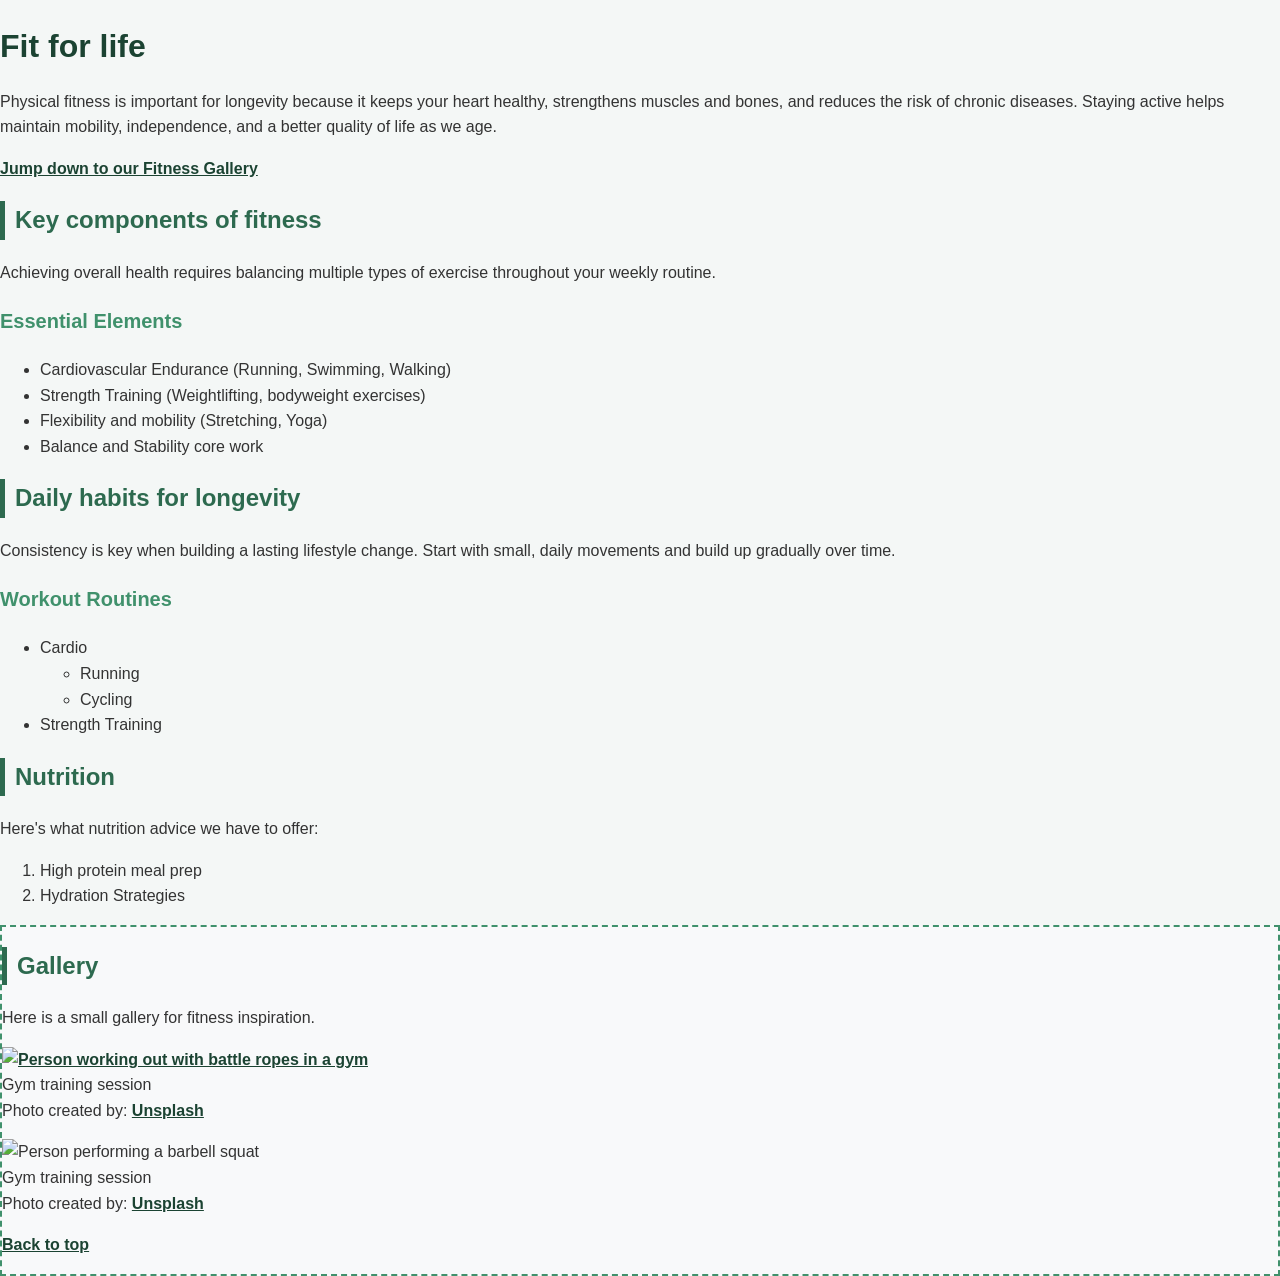
==== index.html @ 9a3dd478 "updates" ====
<!DOCTYPE html>
<html lang="en">
<head>
    <meta charset="utf-8">
    <title>Capstone Fitness and Longevity</title>
    <!-- Link to your external stylesheet -->
    <link rel="stylesheet" href="style.css">
</head>
<body id="top">

    <!-- Header section with title, main summary, and internal navigation link -->
    <header>
        <h1>Fit for life</h1>
        <p>Physical fitness is important for longevity because it keeps your heart healthy, strengthens muscles and bones, and reduces the risk of chronic diseases. Staying active helps maintain mobility, independence, and a better quality of life as we age.</p>
        
        <!-- Hyperlink that links to an internal source -->
        <p><a href="#gallery">Jump down to our Fitness Gallery</a></p>
    </header>

    <!-- Section 1: Core Fitness Pillars -->
    <section>
        <h2>Key components of fitness</h2>
        <p>Achieving overall health requires balancing multiple types of exercise throughout your weekly routine.</p>

        <h3>Essential Elements</h3>
        <ul>
            <li>Cardiovascular Endurance (Running, Swimming, Walking)</li>
            <li>Strength Training (Weightlifting, bodyweight exercises)</li>
            <li>Flexibility and mobility (Stretching, Yoga)</li>
            <li>Balance and Stability core work</li>
        </ul>
    </section>

    <!-- Section 2: Getting started -->
    <section>
        <h2>Daily habits for longevity</h2>
        <p>Consistency is key when building a lasting lifestyle change. Start with small, daily movements and build up gradually over time.</p>
        
        <h3>Workout Routines</h3>
        <ul>
            <li>Cardio
                <ul>
                    <li>Running</li>
                    <li>Cycling</li>
                </ul>
            </li>
            <li>Strength Training</li>
        </ul>
    </section>

    <!-- Nutrition Section -->
    <section>
        <h2>Nutrition</h2>
        <p>Here's what nutrition advice we have to offer:</p>

        <ol>
            <li>High protein meal prep</li>
            <li>Hydration Strategies</li>
        </ol>
    </section>
    
    <!-- Gallery Section (Targets the internal link) -->
    <section id="gallery">
        <h2>Gallery</h2>
        <p>Here is a small gallery for fitness inspiration.</p>
        
        <!-- Image 1: Fixed quotation marks and updated to a direct Unsplash image URL -->
        <p>
            <a href="https://unsplash.com" target="_blank">
                <img src="https://images.unsplash.com/photo-1541534741688-6078c6bfb5c5" alt="Person working out with battle ropes in a gym" width="300" height="200">
            </a>
            <br>
            Gym training session<br>
            <!-- Hyperlink that links to an external source & opens in a new tab -->
            Photo created by: <a href="https://unsplash.com" target="_blank">Unsplash</a>
        </p>

        <!-- Image 2: Absolute file path, alt attribute, custom width/height -->
        <p>
            <img src="https://images.unsplash.com/photo-1517838277536-f5f99be501cd" alt="Person performing a barbell squat" width="300" height="200">
            <br>
            Gym training session<br>
            Photo created by: <a href="https://unsplash.com" target="_blank">Unsplash</a>
        </p>

        <!-- Internal link back to top -->
        <p><a href="#top">Back to top</a></p>
    </section>

</body>
</html>
---- style.css ----
/* Base Page Styling */
body {
    font-family: "Roboto", sans-serif;
    font-size: 16px;
    font-weight: 400;
    font-style: normal;
    color: #333333;
    background-color: #f4f7f6;
    margin: 0;
    line-height: 1.6;
}

/* 1. Div Container with max-width and auto to center content */
.container {
    max-width: 1000px;   /* Sets the max-width property */
    margin: 0 auto;      /* Uses 'auto' left/right margins to center the container */
    padding: 20px;
    width: 100%;         /* Responsive fallback width */
}

/* Headings Styling */
h1 {
    color: #1b4332;
    font-size: 32px;
    font-weight: 700;
    margin-bottom: 15px;
}

h2 {
    color: #2d6a4f;
    font-size: 24px;
    font-weight: 700;
    border-left: 5px solid #2d6a4f;
    padding-left: 10px;
}

h3 {
    color: #40916c;
    font-size: 20px;
    font-weight: 700;
}

/* Class Selector (.card-section) */
.card-section {
    background-color: #ffffff;
    padding: 25px;
    margin-bottom: 25px;
    border: 1px solid #d3d3d3;
    border-radius: 8px;
    width: 100%;
}

/* 2. Background Image & Background Position Properties */
.hero-banner {
    background-image: url('ropes1.avif.jpg'); /* Sets the background-image property */
    background-position: center;              /* Sets the background-position property */
    background-size: cover;                   /* Ensures image covers the banner cleanly */
    color: #ffffff;                           /* Changes text color for contrast against the image */
    border-top: 6px solid #1b4332;
    position: relative;
}

/* Adding a dark overlay on the hero banner text for readability */
.hero-banner::before {
    content: "";
    position: absolute;
    top: 0; left: 0; width: 100%; height: 100%;
    background-color: rgba(0, 0, 0, 0.5); /* Dimming background image slightly */
    border-radius: 8px;
    z-index: 1;
}

.hero-banner > * {
    position: relative;
    z-index: 2; /* Keeps text above the dark overlay */
}

/* Identifier (ID) Selector (#gallery) */
#gallery {
    background-color: #f8f9fa;
    border: 2px dashed #40916c;
}

.gallery-container {
    width: 90%;
    margin: 0 auto;
    padding: 10px;
}

/* Links Styling */
a {
    color: #1b4332;
    font-weight: 700;
}
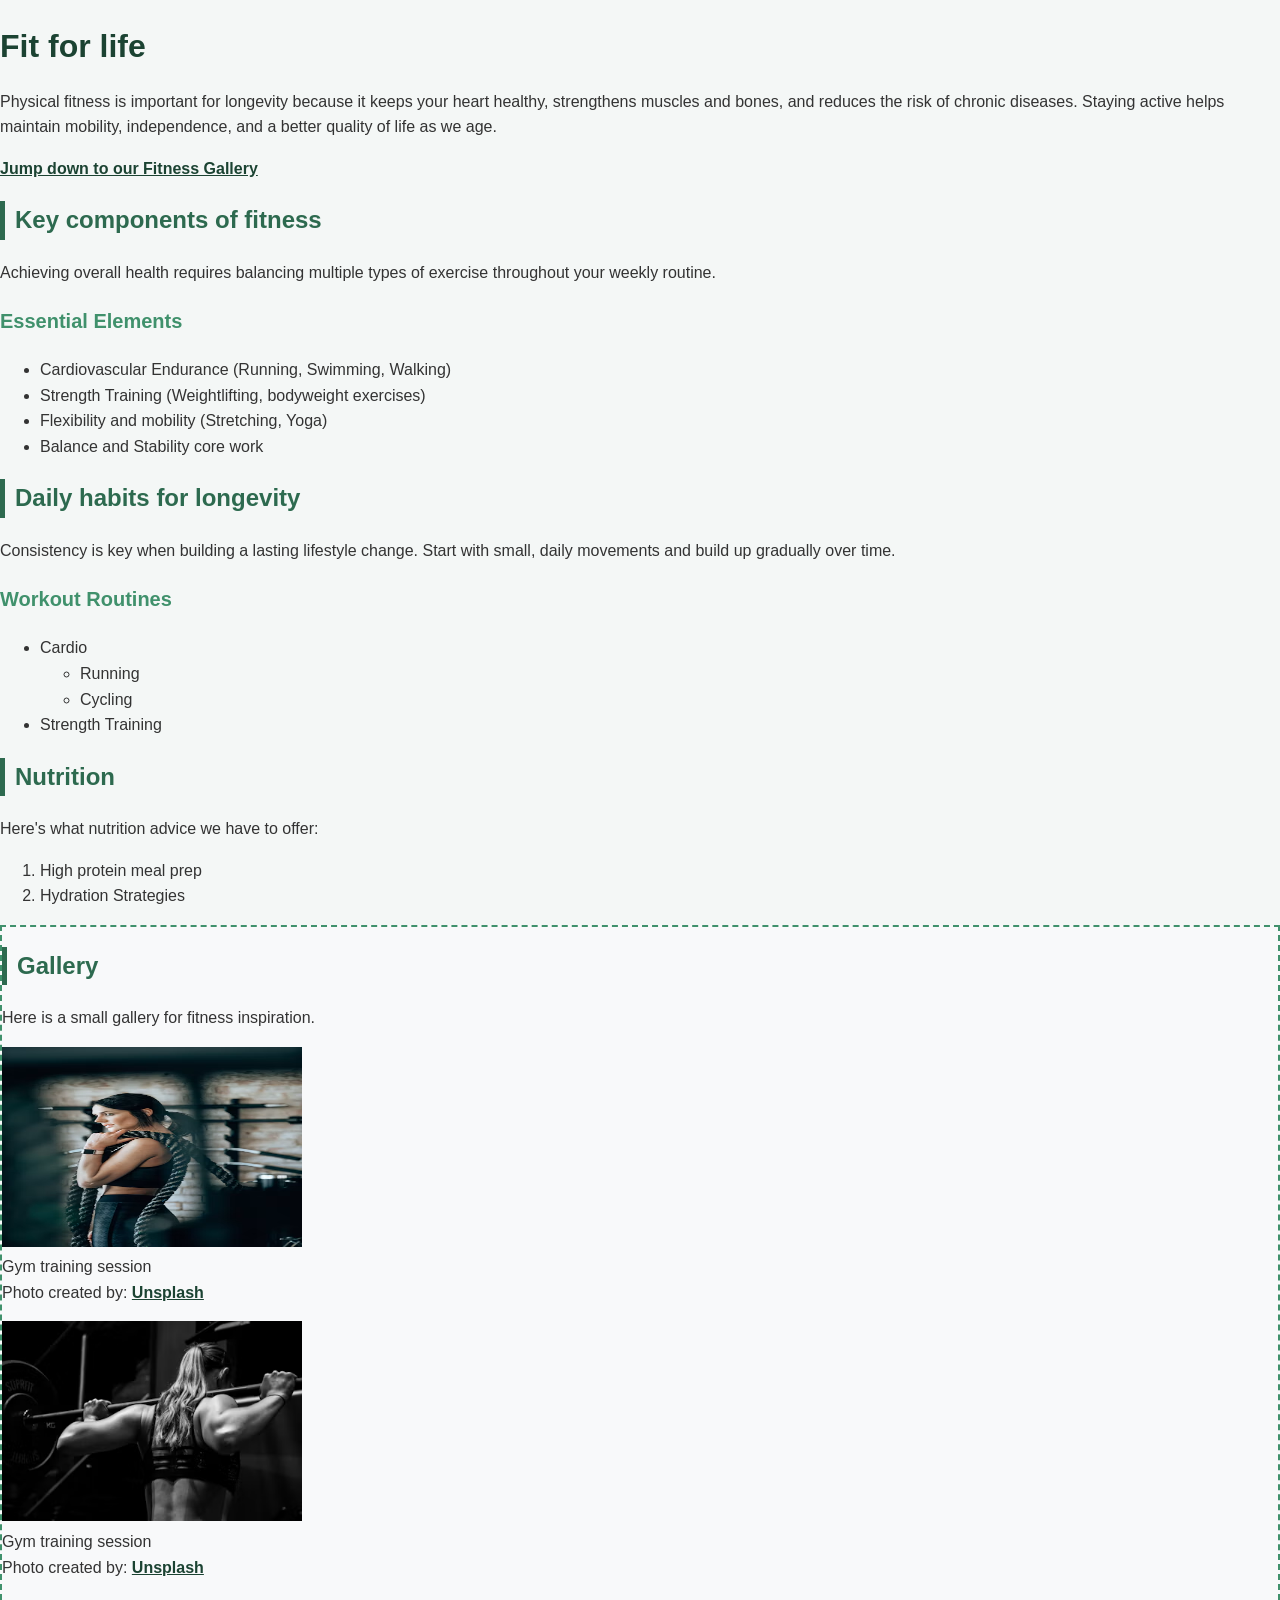
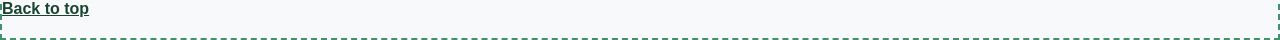
==== commit e395662a: "photos" ====
--- a/index.html
+++ b/index.html
@@ -67,7 +67,7 @@
         <!-- Image 1: Fixed quotation marks and updated to a direct Unsplash image URL -->
         <p>
             <a href="https://unsplash.com" target="_blank">
-                <img src="https://images.unsplash.com/photo-1541534741688-6078c6bfb5c5" alt="Person working out with battle ropes in a gym" width="300" height="200">
+                <img src="photos1/ropes1.avif" alt="Person working out with battle ropes in a gym" width="300" height="200">
             </a>
             <br>
             Gym training session<br>
@@ -77,7 +77,7 @@
 
         <!-- Image 2: Absolute file path, alt attribute, custom width/height -->
         <p>
-            <img src="https://images.unsplash.com/photo-1517838277536-f5f99be501cd" alt="Person performing a barbell squat" width="300" height="200">
+            <img src="photos1/squat1.avif" alt="Person squating" width="300" height="200">
             <br>
             Gym training session<br>
             Photo created by: <a href="https://unsplash.com" target="_blank">Unsplash</a>
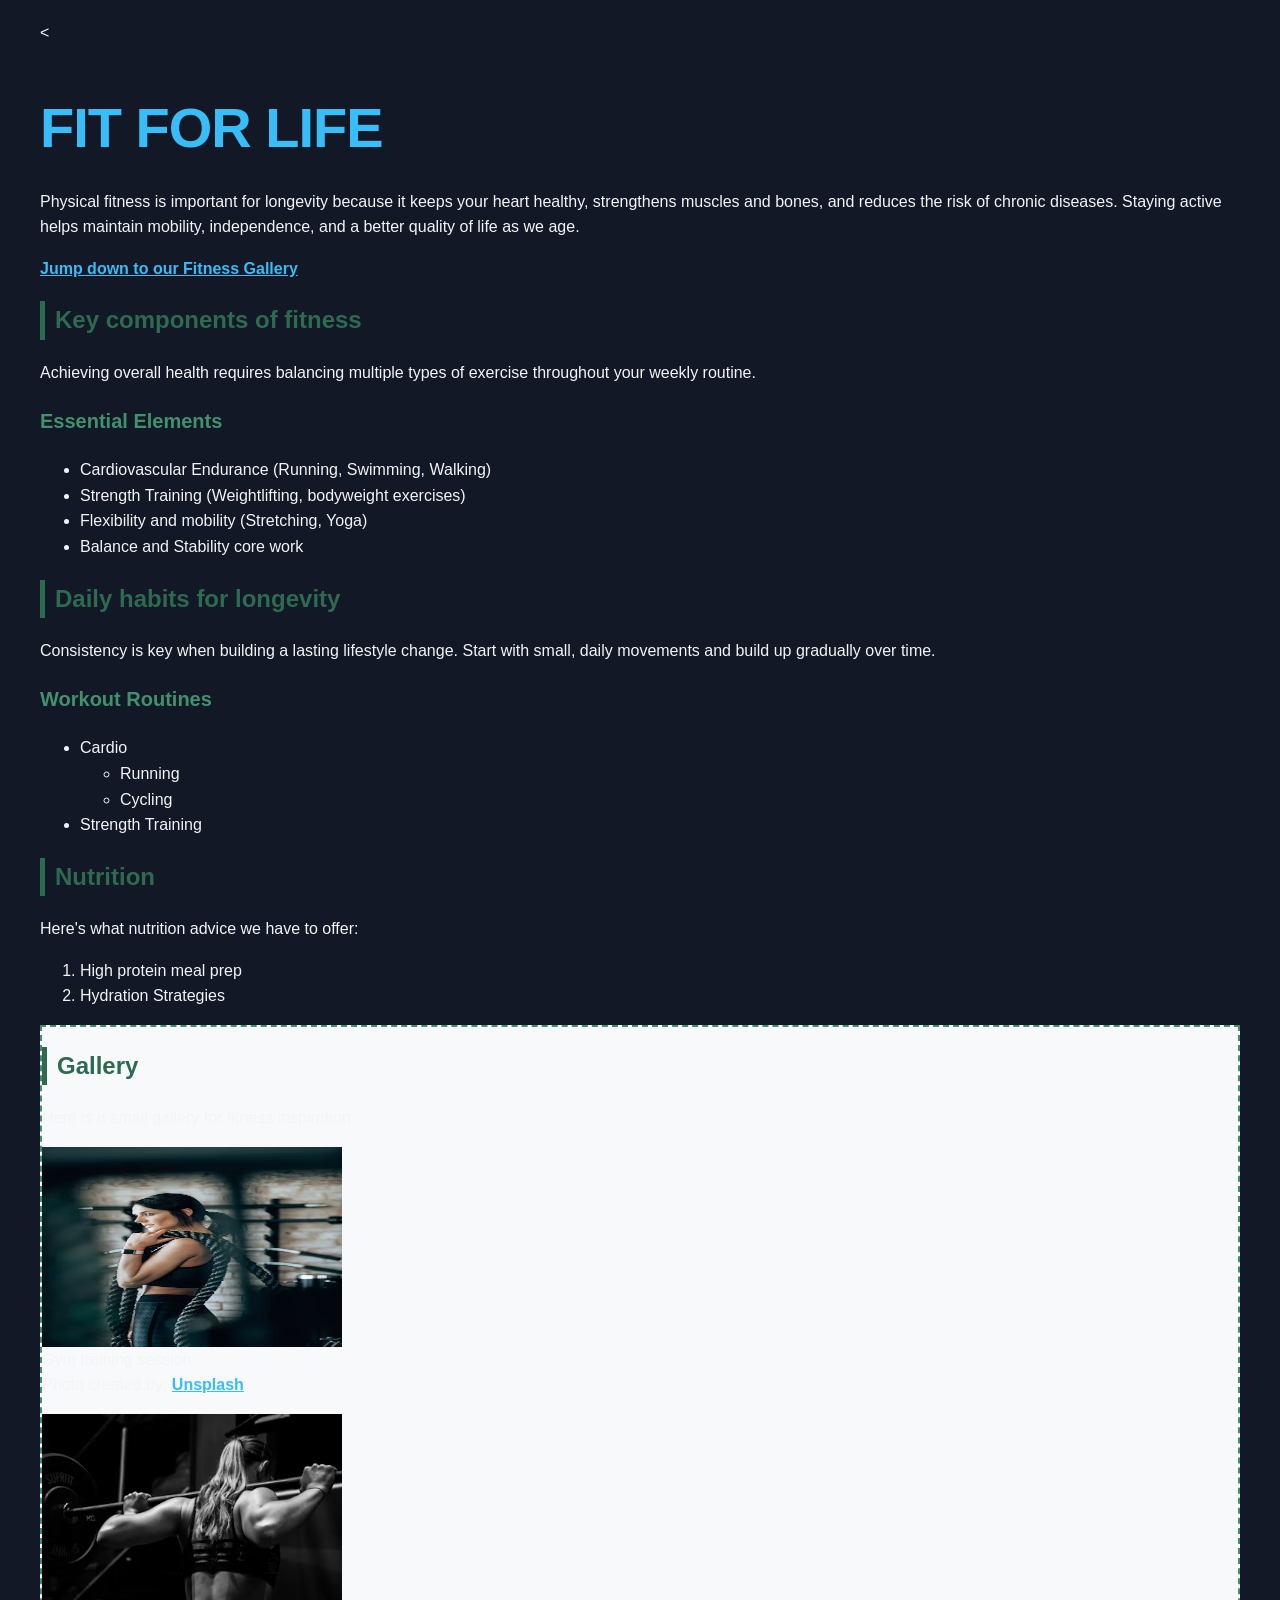
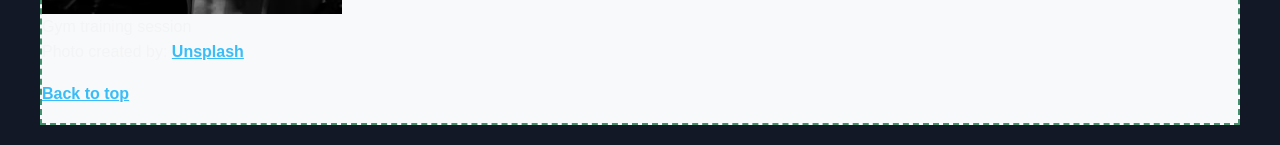
==== commit baf35176: "changes" ====
--- a/index.html
+++ b/index.html
@@ -1,10 +1,32 @@
-<!DOCTYPE html>
+<<!DOCTYPE html>
 <html lang="en">
 <head>
     <meta charset="utf-8">
     <title>Capstone Fitness and Longevity</title>
     <!-- Link to your external stylesheet -->
     <link rel="stylesheet" href="style.css">
+    <style>
+        body {
+            background-color: #121826; /* Deep navy-slate background */
+            color: #f3f4f6;            /* Light text for readability */
+            font-family: Arial, Helvetica, sans-serif;
+            line-height: 1.6;
+            padding: 20px 40px;
+        }
+
+        header h1 {
+            font-weight: 900;           /* Maximum boldness */
+            font-size: 3.5rem;          /* Large title size */
+            text-transform: uppercase;  /* Bold all-caps look */
+            letter-spacing: -1px;
+            color: #38bdf8;             /* Accent color for the title */
+            margin-bottom: 10px;
+        }
+
+        a {
+            color: #38bdf8;
+        }
+    </style>
 </head>
 <body id="top">
 
@@ -64,18 +86,17 @@
         <h2>Gallery</h2>
         <p>Here is a small gallery for fitness inspiration.</p>
         
-        <!-- Image 1: Fixed quotation marks and updated to a direct Unsplash image URL -->
+        <!-- Image 1 -->
         <p>
             <a href="https://unsplash.com" target="_blank">
                 <img src="photos1/ropes1.avif" alt="Person working out with battle ropes in a gym" width="300" height="200">
             </a>
             <br>
             Gym training session<br>
-            <!-- Hyperlink that links to an external source & opens in a new tab -->
             Photo created by: <a href="https://unsplash.com" target="_blank">Unsplash</a>
         </p>
 
-        <!-- Image 2: Absolute file path, alt attribute, custom width/height -->
+        <!-- Image 2 -->
         <p>
             <img src="photos1/squat1.avif" alt="Person squating" width="300" height="200">
             <br>
--- a/style.css
+++ b/style.css
@@ -52,7 +52,7 @@
 
 /* 2. Background Image & Background Position Properties */
 .hero-banner {
-    background-image: url('ropes1.avif.jpg'); /* Sets the background-image property */
+    background-image: url('fit-backround.avif'); /* Sets the background-image property */
     background-position: center;              /* Sets the background-position property */
     background-size: cover;                   /* Ensures image covers the banner cleanly */
     color: #ffffff;                           /* Changes text color for contrast against the image */
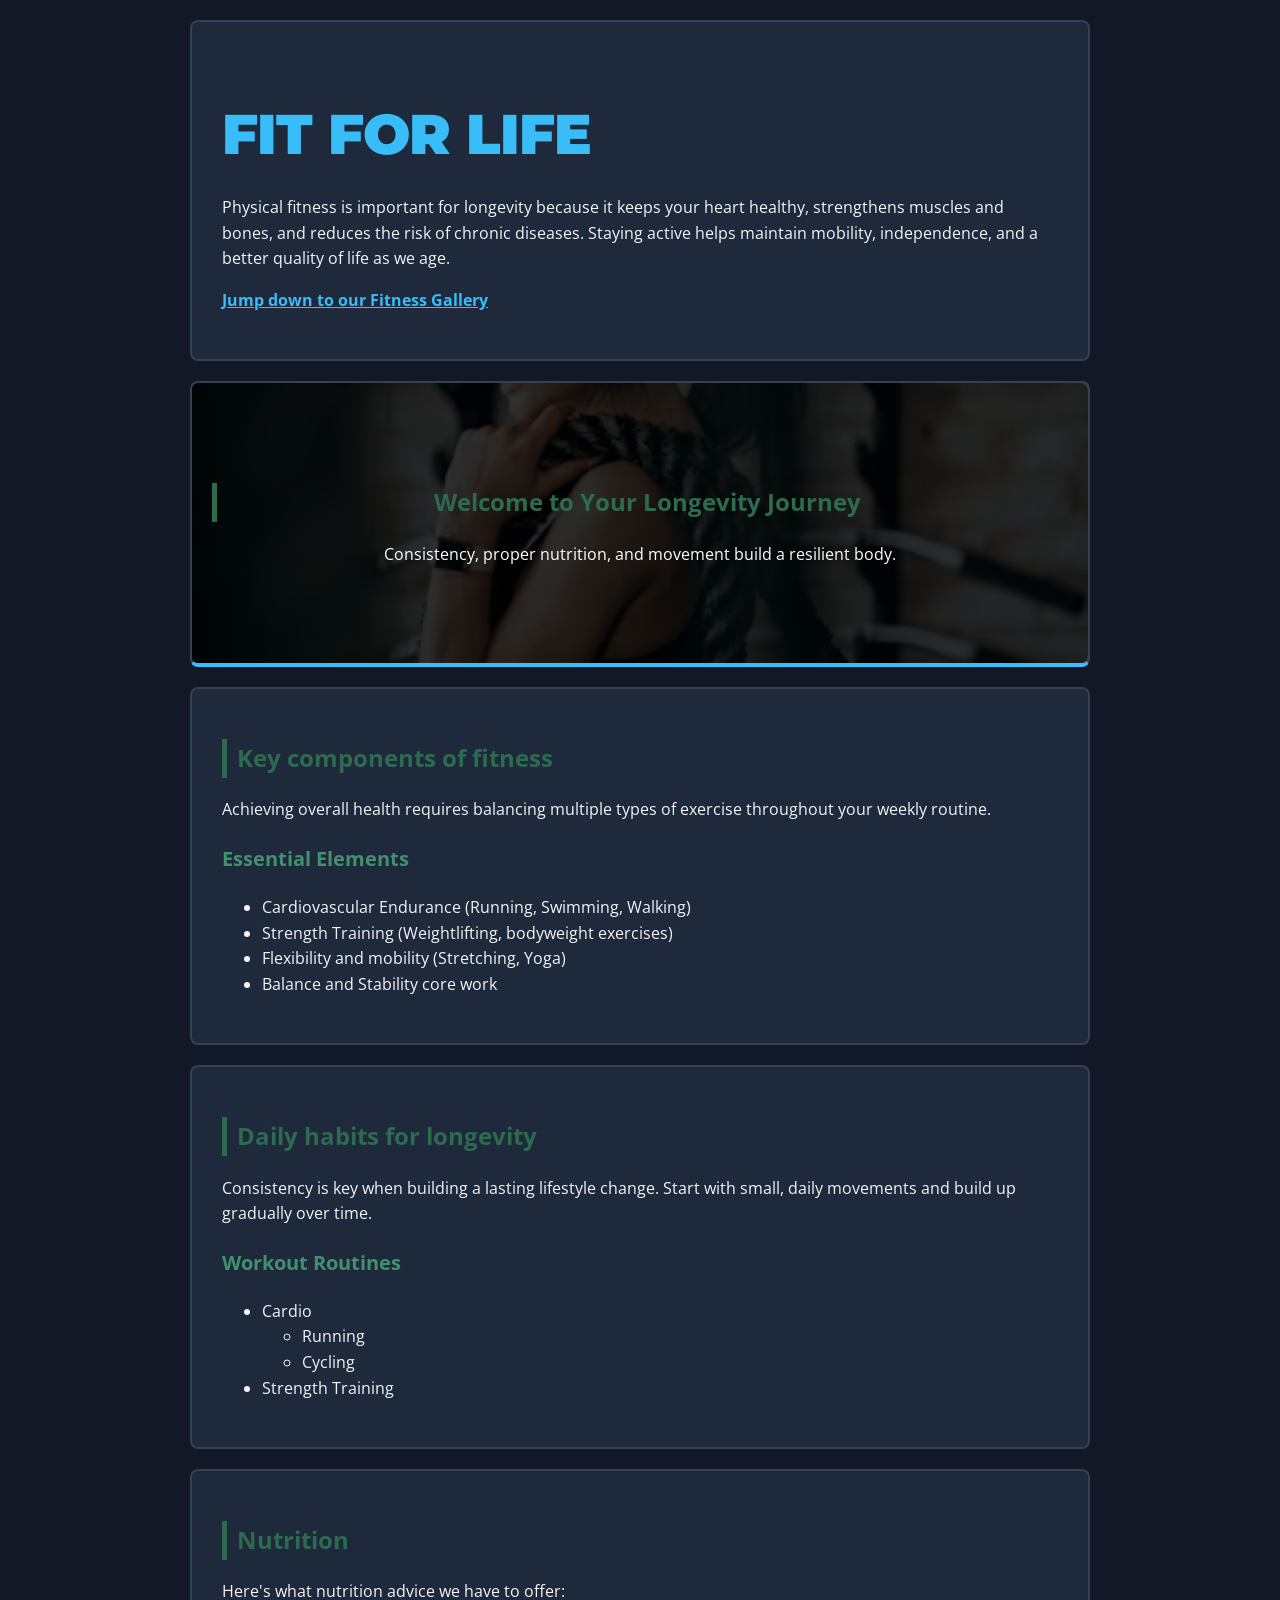
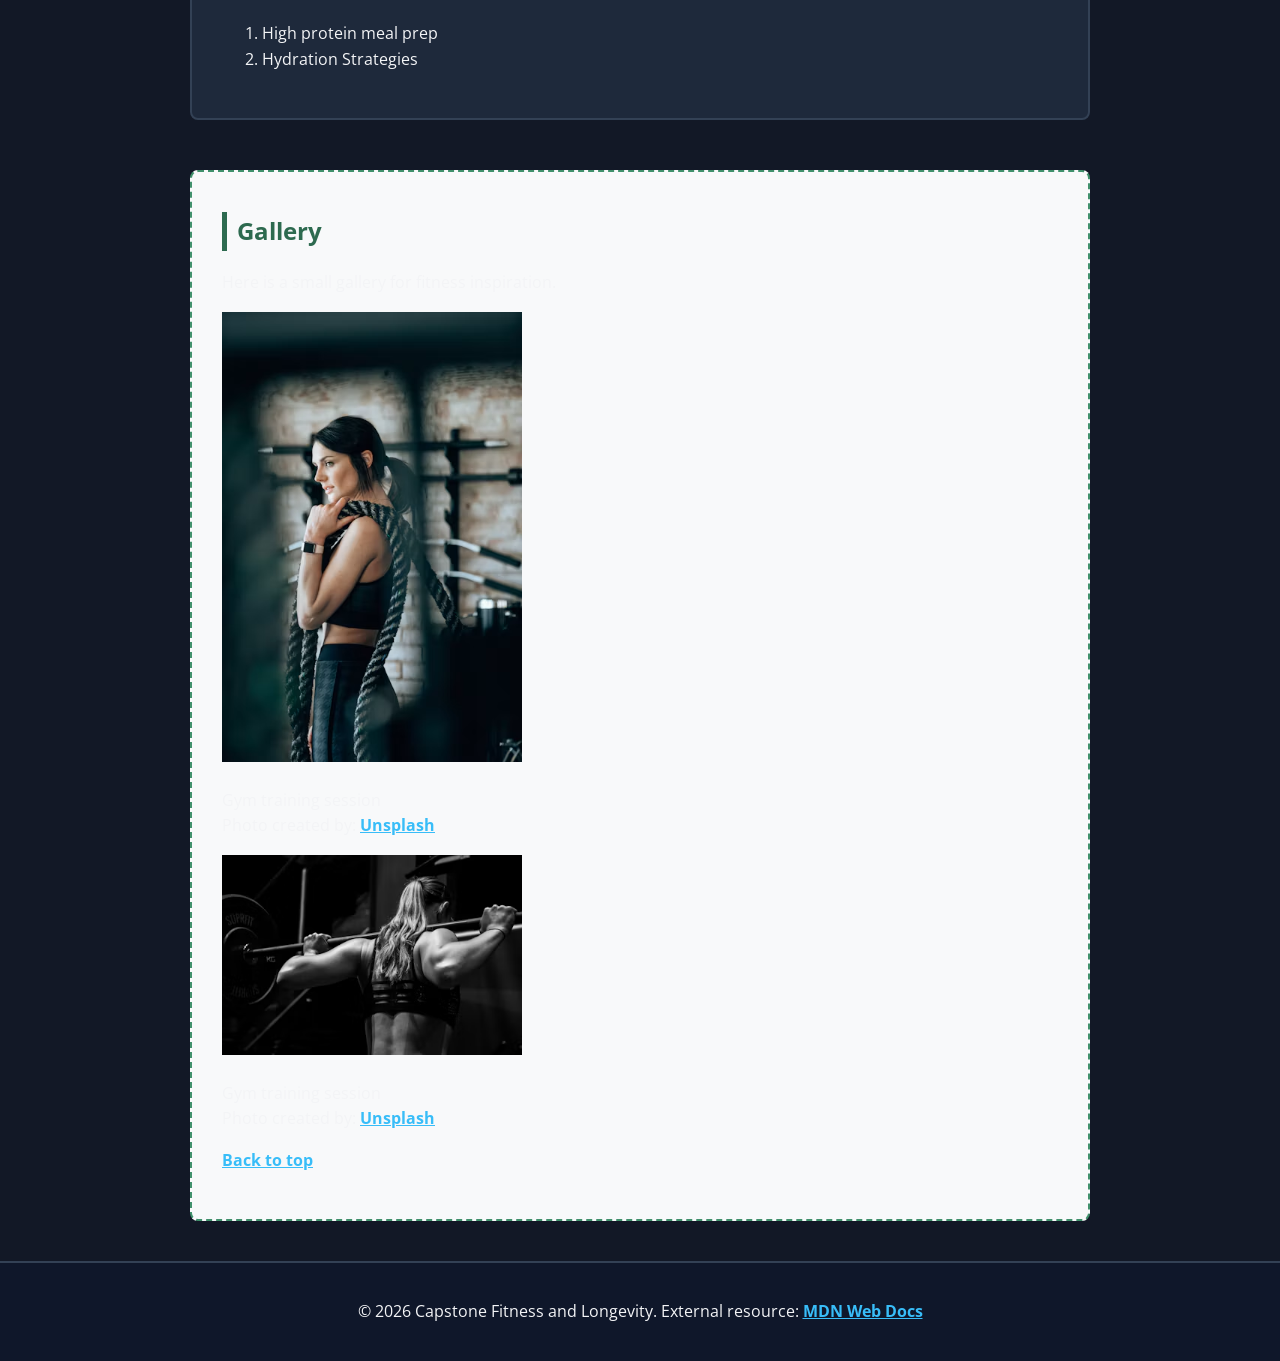
==== commit fec14edf: "html changes" ====
--- a/index.html
+++ b/index.html
@@ -1,20 +1,30 @@
-<<!DOCTYPE html>
+<!DOCTYPE html>
 <html lang="en">
 <head>
     <meta charset="utf-8">
     <title>Capstone Fitness and Longevity</title>
+    
+    <!-- Custom Fonts: Google Fonts imported -->
+    <link rel="preconnect" href="https://fonts.googleapis.com">
+    <link rel="preconnect" href="https://fonts.gstatic.com" crossorigin>
+    <link href="https://fonts.googleapis.com/css2?family=Montserrat:wght@700&family=Open+Sans:wght@400;600&display=swap" rel="stylesheet">
+
     <!-- Link to your external stylesheet -->
     <link rel="stylesheet" href="style.css">
+    
     <style>
+        /* CSS Comment: Global styles and layout */
         body {
             background-color: #121826; /* Deep navy-slate background */
             color: #f3f4f6;            /* Light text for readability */
-            font-family: Arial, Helvetica, sans-serif;
+            font-family: 'Open Sans', Arial, Helvetica, sans-serif;
             line-height: 1.6;
-            padding: 20px 40px;
+            margin: 0;
+            padding: 0;
         }
 
         header h1 {
+            font-family: 'Montserrat', sans-serif;
             font-weight: 900;           /* Maximum boldness */
             font-size: 3.5rem;          /* Large title size */
             text-transform: uppercase;  /* Bold all-caps look */
@@ -26,12 +36,54 @@
         a {
             color: #38bdf8;
         }
+
+        /* Class Selector: Page layout using margin, padding, and border */
+        .content-box {
+            max-width: 900px;
+            margin: 20px auto;
+            padding: 30px;
+            background-color: #1e293b;
+            border: 2px solid #334155;
+            border-radius: 8px;
+        }
+
+        /* Class Selector: Banner section with background image applied */
+        .hero-banner {
+            background-image: linear-gradient(rgba(0, 0, 0, 0.6), rgba(0, 0, 0, 0.6)), url('photos1/ropes1.avif');
+            background-size: cover;
+            background-position: center;
+            text-align: center;
+            padding: 80px 20px;
+            margin: 20px auto;
+            max-width: 900px;
+            border: 2px solid #334155;
+            border-radius: 8px;
+            border-bottom: 4px solid #38bdf8;
+        }
+
+        /* ID Selector for Footer */
+        #main-footer {
+            text-align: center;
+            padding: 20px;
+            margin-top: 40px;
+            background-color: #0f172a;
+            border-top: 2px solid #334155;
+        }
+
+        /* Intentional Page Break for printing/PDF export */
+        .page-break {
+            page-break-before: always;
+            break-before: page;
+            border-top: 2px dashed #475569;
+            margin-top: 50px;
+            padding-top: 20px;
+        }
     </style>
 </head>
 <body id="top">
 
-    <!-- Header section with title, main summary, and internal navigation link -->
-    <header>
+    <!-- HTML Comment: Header section with title, main summary, and internal navigation link -->
+    <header class="content-box">
         <h1>Fit for life</h1>
         <p>Physical fitness is important for longevity because it keeps your heart healthy, strengthens muscles and bones, and reduces the risk of chronic diseases. Staying active helps maintain mobility, independence, and a better quality of life as we age.</p>
         
@@ -39,8 +91,14 @@
         <p><a href="#gallery">Jump down to our Fitness Gallery</a></p>
     </header>
 
+    <!-- Banner Section with Background Image -->
+    <section class="hero-banner">
+        <h2>Welcome to Your Longevity Journey</h2>
+        <p>Consistency, proper nutrition, and movement build a resilient body.</p>
+    </section>
+
     <!-- Section 1: Core Fitness Pillars -->
-    <section>
+    <section class="content-box">
         <h2>Key components of fitness</h2>
         <p>Achieving overall health requires balancing multiple types of exercise throughout your weekly routine.</p>
 
@@ -54,7 +112,7 @@
     </section>
 
     <!-- Section 2: Getting started -->
-    <section>
+    <section class="content-box">
         <h2>Daily habits for longevity</h2>
         <p>Consistency is key when building a lasting lifestyle change. Start with small, daily movements and build up gradually over time.</p>
         
@@ -71,7 +129,7 @@
     </section>
 
     <!-- Nutrition Section -->
-    <section>
+    <section class="content-box">
         <h2>Nutrition</h2>
         <p>Here's what nutrition advice we have to offer:</p>
 
@@ -81,8 +139,8 @@
         </ol>
     </section>
     
-    <!-- Gallery Section (Targets the internal link) -->
-    <section id="gallery">
+    <!-- Gallery Section with intentional page break, target="_blank" external links, and images -->
+    <section class="content-box page-break" id="gallery">
         <h2>Gallery</h2>
         <p>Here is a small gallery for fitness inspiration.</p>
         
@@ -108,5 +166,10 @@
         <p><a href="#top">Back to top</a></p>
     </section>
 
+    <!-- Footer Element -->
+    <footer id="main-footer">
+        <p>&copy; 2026 Capstone Fitness and Longevity. External resource: <a href="https://developer.mozilla.org/" target="_blank">MDN Web Docs</a></p>
+    </footer>
+
 </body>
 </html>
--- a/style.css
+++ b/style.css
@@ -8,6 +8,11 @@
     background-color: #f4f7f6;
     margin: 0;
     line-height: 1.6;
+}
+
+/* Global reset to remove default padding/margins that cause white page edges */
+*, *::before, *::after {
+    box-sizing: border-box;
 }
 
 /* 1. Div Container with max-width and auto to center content */
@@ -21,8 +26,10 @@
 /* Headings Styling */
 h1 {
     color: #1b4332;
-    font-size: 32px;
-    font-weight: 700;
+    font-size: 38px;            /* Increased size for prominence */
+    font-weight: 900;           /* Extra bold weight */
+    text-transform: uppercase;  /* Gives it a punchy, bold look */
+    letter-spacing: -0.5px;     /* Tightens spacing for a modern feel */
     margin-bottom: 15px;
 }
 
@@ -87,6 +94,24 @@
     padding: 10px;
 }
 
+/* Image Border Fixes */
+img {
+    display: block;      /* Removes the default inline baseline gap underneath images */
+    max-width: 100%;     /* Makes images responsive */
+    height: auto;        /* Preserves aspect ratio */
+    border: none;        /* Removes default borders */
+    margin: 0;
+    padding: 0;
+}
+
+/* Ensures images inside your gallery fill their containers cleanly without white space */
+.gallery-container img {
+    width: 100%;
+    height: 100%;
+    object-fit: cover;   /* Prevents letterboxing/distortion */
+    display: block;
+}
+
 /* Links Styling */
 a {
     color: #1b4332;
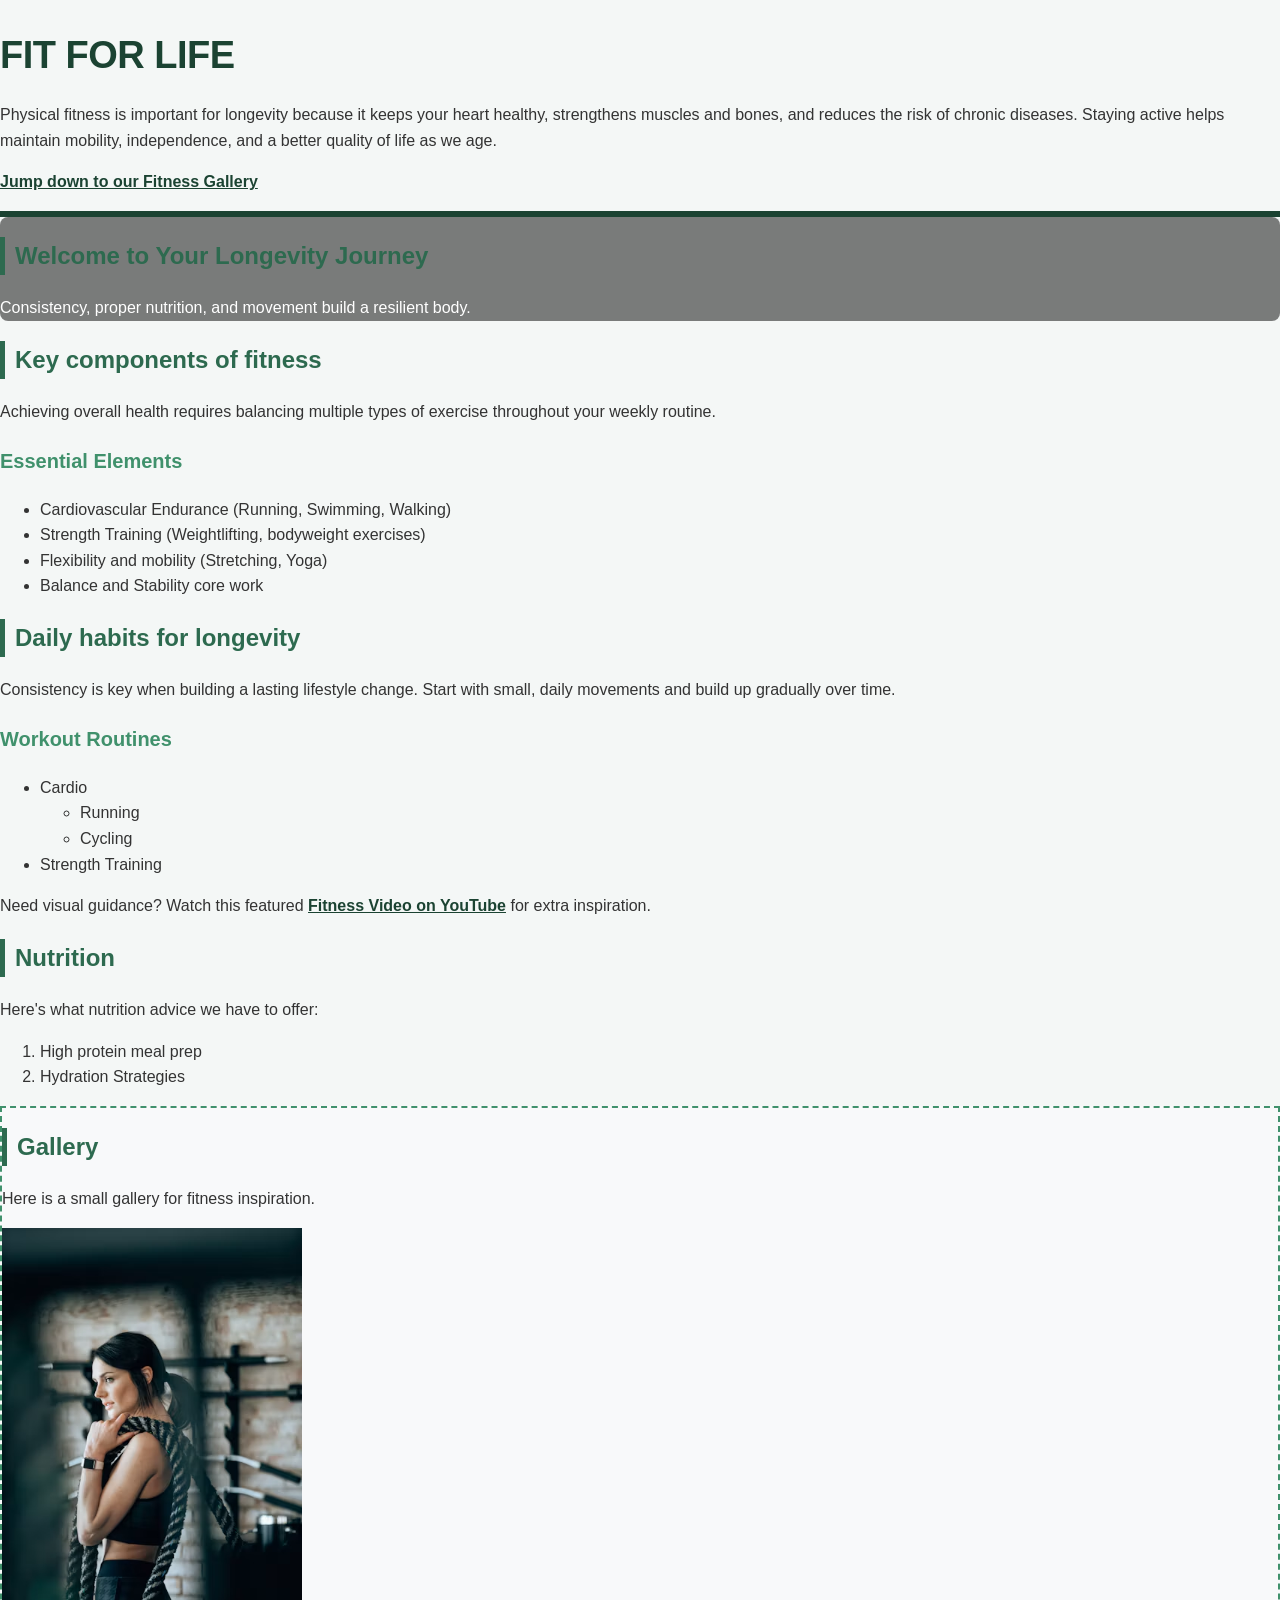
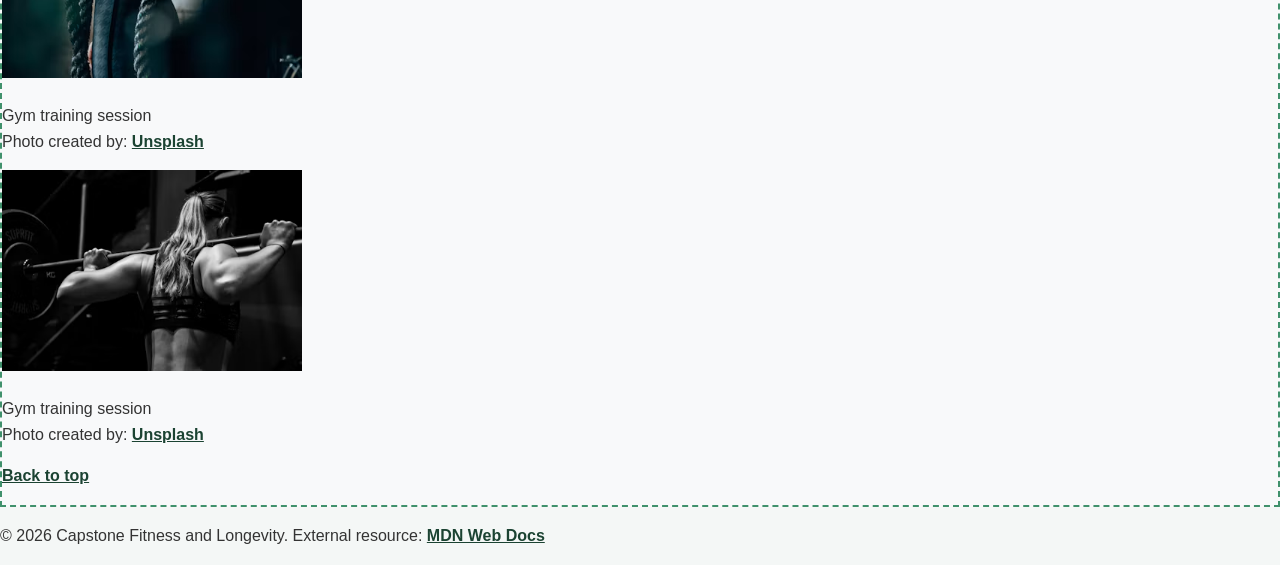
==== commit 3ff89c96: "updates" ====
--- a/index.html
+++ b/index.html
@@ -11,74 +11,6 @@
 
     <!-- Link to your external stylesheet -->
     <link rel="stylesheet" href="style.css">
-    
-    <style>
-        /* CSS Comment: Global styles and layout */
-        body {
-            background-color: #121826; /* Deep navy-slate background */
-            color: #f3f4f6;            /* Light text for readability */
-            font-family: 'Open Sans', Arial, Helvetica, sans-serif;
-            line-height: 1.6;
-            margin: 0;
-            padding: 0;
-        }
-
-        header h1 {
-            font-family: 'Montserrat', sans-serif;
-            font-weight: 900;           /* Maximum boldness */
-            font-size: 3.5rem;          /* Large title size */
-            text-transform: uppercase;  /* Bold all-caps look */
-            letter-spacing: -1px;
-            color: #38bdf8;             /* Accent color for the title */
-            margin-bottom: 10px;
-        }
-
-        a {
-            color: #38bdf8;
-        }
-
-        /* Class Selector: Page layout using margin, padding, and border */
-        .content-box {
-            max-width: 900px;
-            margin: 20px auto;
-            padding: 30px;
-            background-color: #1e293b;
-            border: 2px solid #334155;
-            border-radius: 8px;
-        }
-
-        /* Class Selector: Banner section with background image applied */
-        .hero-banner {
-            background-image: linear-gradient(rgba(0, 0, 0, 0.6), rgba(0, 0, 0, 0.6)), url('photos1/ropes1.avif');
-            background-size: cover;
-            background-position: center;
-            text-align: center;
-            padding: 80px 20px;
-            margin: 20px auto;
-            max-width: 900px;
-            border: 2px solid #334155;
-            border-radius: 8px;
-            border-bottom: 4px solid #38bdf8;
-        }
-
-        /* ID Selector for Footer */
-        #main-footer {
-            text-align: center;
-            padding: 20px;
-            margin-top: 40px;
-            background-color: #0f172a;
-            border-top: 2px solid #334155;
-        }
-
-        /* Intentional Page Break for printing/PDF export */
-        .page-break {
-            page-break-before: always;
-            break-before: page;
-            border-top: 2px dashed #475569;
-            margin-top: 50px;
-            padding-top: 20px;
-        }
-    </style>
 </head>
 <body id="top">
 
@@ -91,7 +23,7 @@
         <p><a href="#gallery">Jump down to our Fitness Gallery</a></p>
     </header>
 
-    <!-- Banner Section with Background Image -->
+    <!-- Banner Section with Background Image Applied -->
     <section class="hero-banner">
         <h2>Welcome to Your Longevity Journey</h2>
         <p>Consistency, proper nutrition, and movement build a resilient body.</p>
@@ -126,6 +58,9 @@
             </li>
             <li>Strength Training</li>
         </ul>
+
+        <!-- YouTube Fitness Video Link (opens in a new window) -->
+        <p>Need visual guidance? Watch this featured <a href="https://www.youtube.com/watch?v=Bj_LahW_y6o" target="_blank">Fitness Video on YouTube</a> for extra inspiration.</p>
     </section>
 
     <!-- Nutrition Section -->
@@ -144,7 +79,7 @@
         <h2>Gallery</h2>
         <p>Here is a small gallery for fitness inspiration.</p>
         
-        <!-- Image 1 -->
+        <!-- Image 1 with external link opening in a new window -->
         <p>
             <a href="https://unsplash.com" target="_blank">
                 <img src="photos1/ropes1.avif" alt="Person working out with battle ropes in a gym" width="300" height="200">
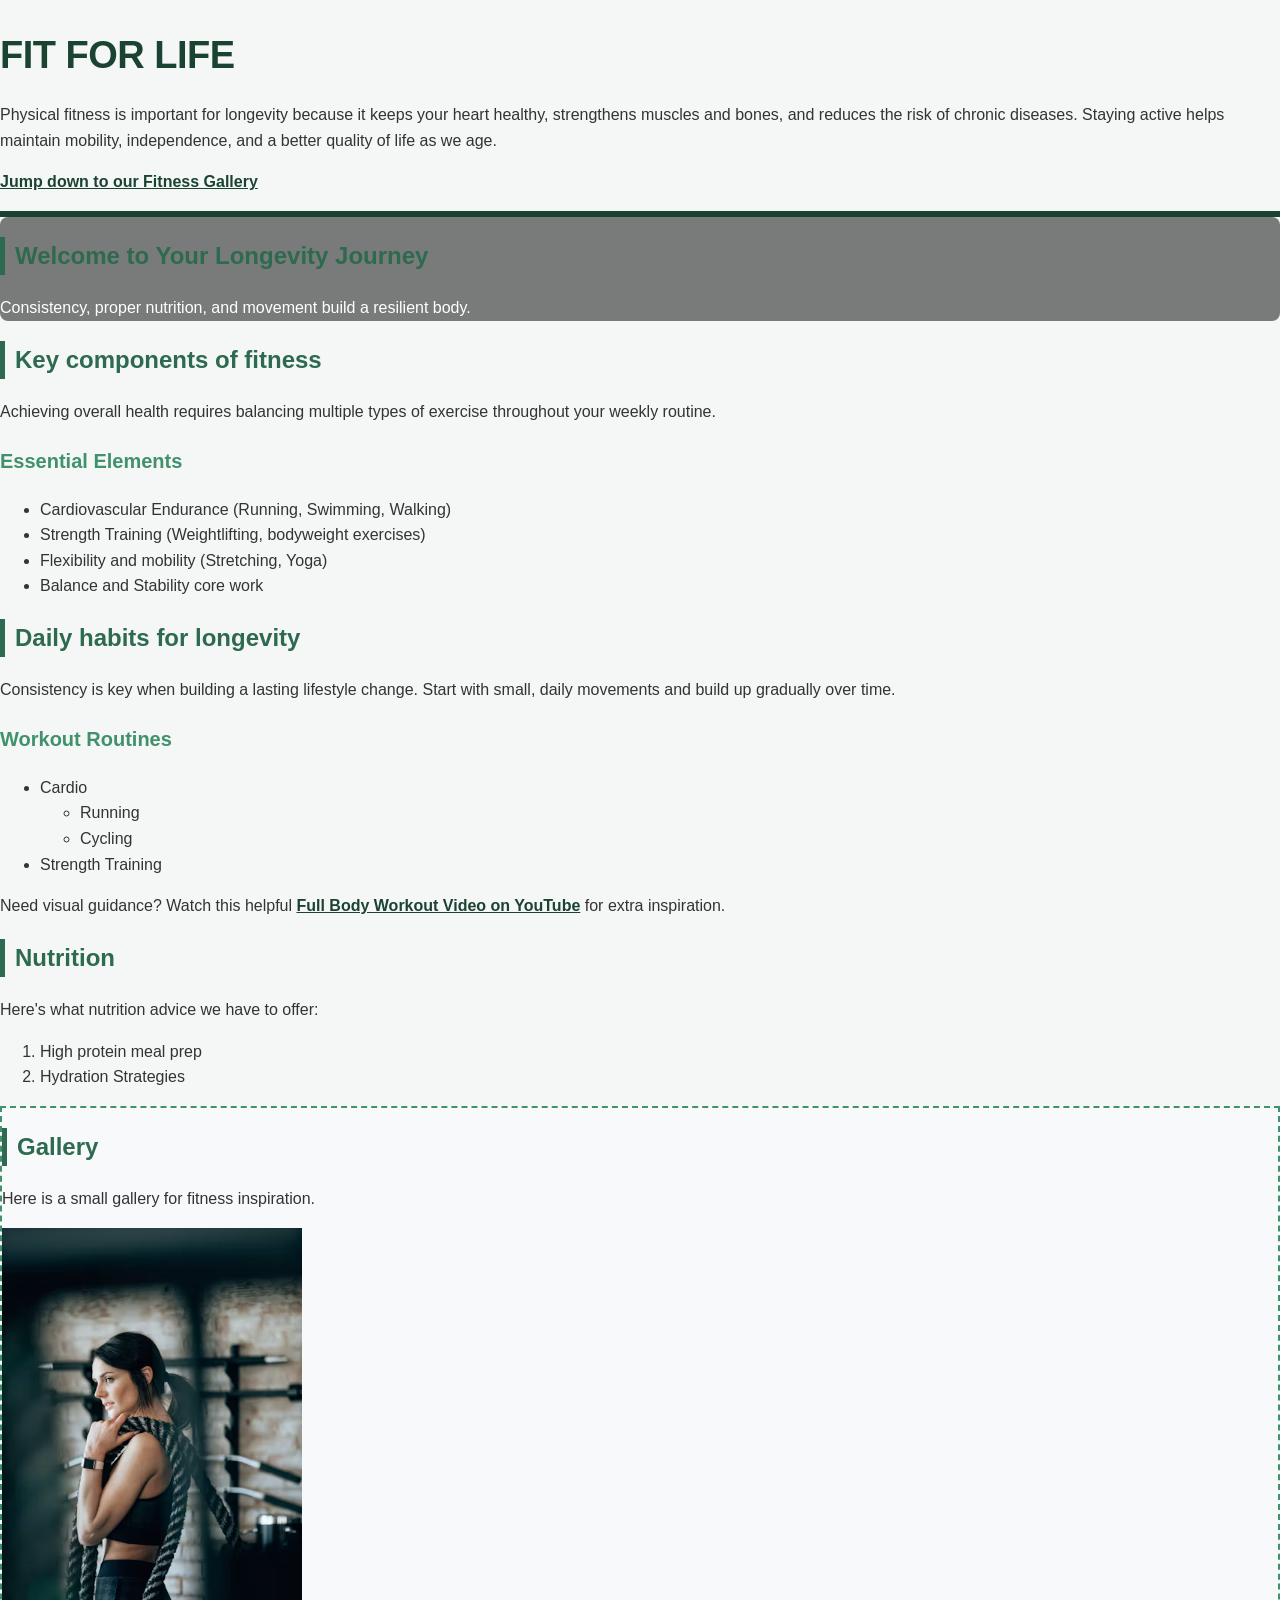
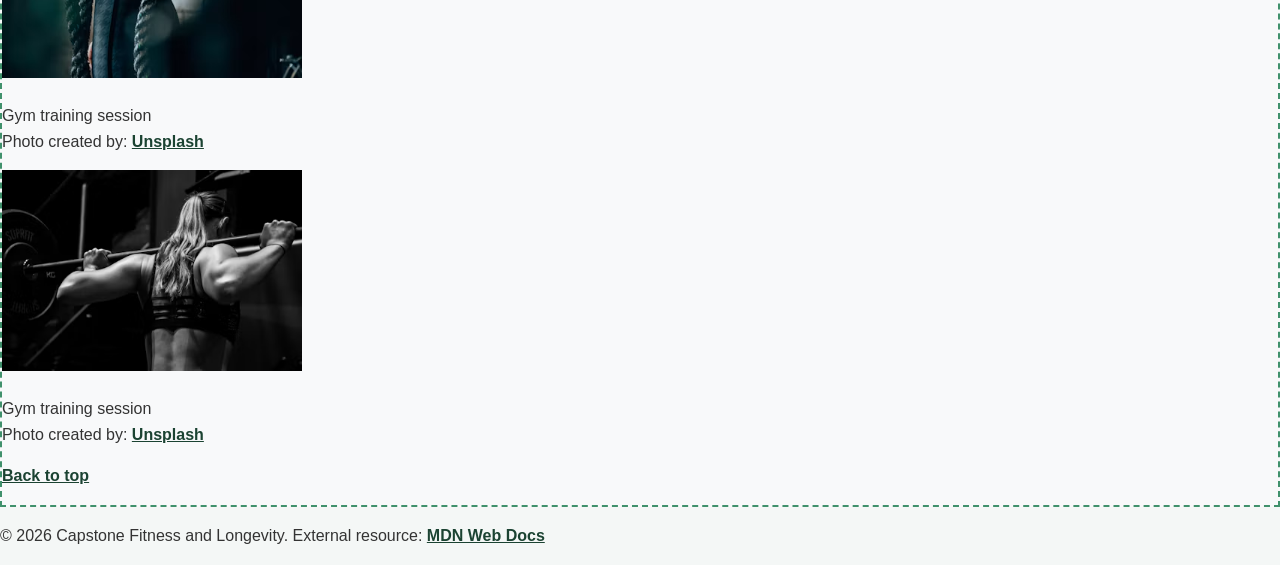
==== commit 32746b1f: "ch" ====
--- a/index.html
+++ b/index.html
@@ -60,7 +60,7 @@
         </ul>
 
         <!-- YouTube Fitness Video Link (opens in a new window) -->
-        <p>Need visual guidance? Watch this featured <a href="https://www.youtube.com/watch?v=Bj_LahW_y6o" target="_blank">Fitness Video on YouTube</a> for extra inspiration.</p>
+        <p>Need visual guidance? Watch this helpful <a href="https://www.youtube.com/watch?v=UItW7xwoqU0" target="_blank">Full Body Workout Video on YouTube</a> for extra inspiration.</p>
     </section>
 
     <!-- Nutrition Section -->
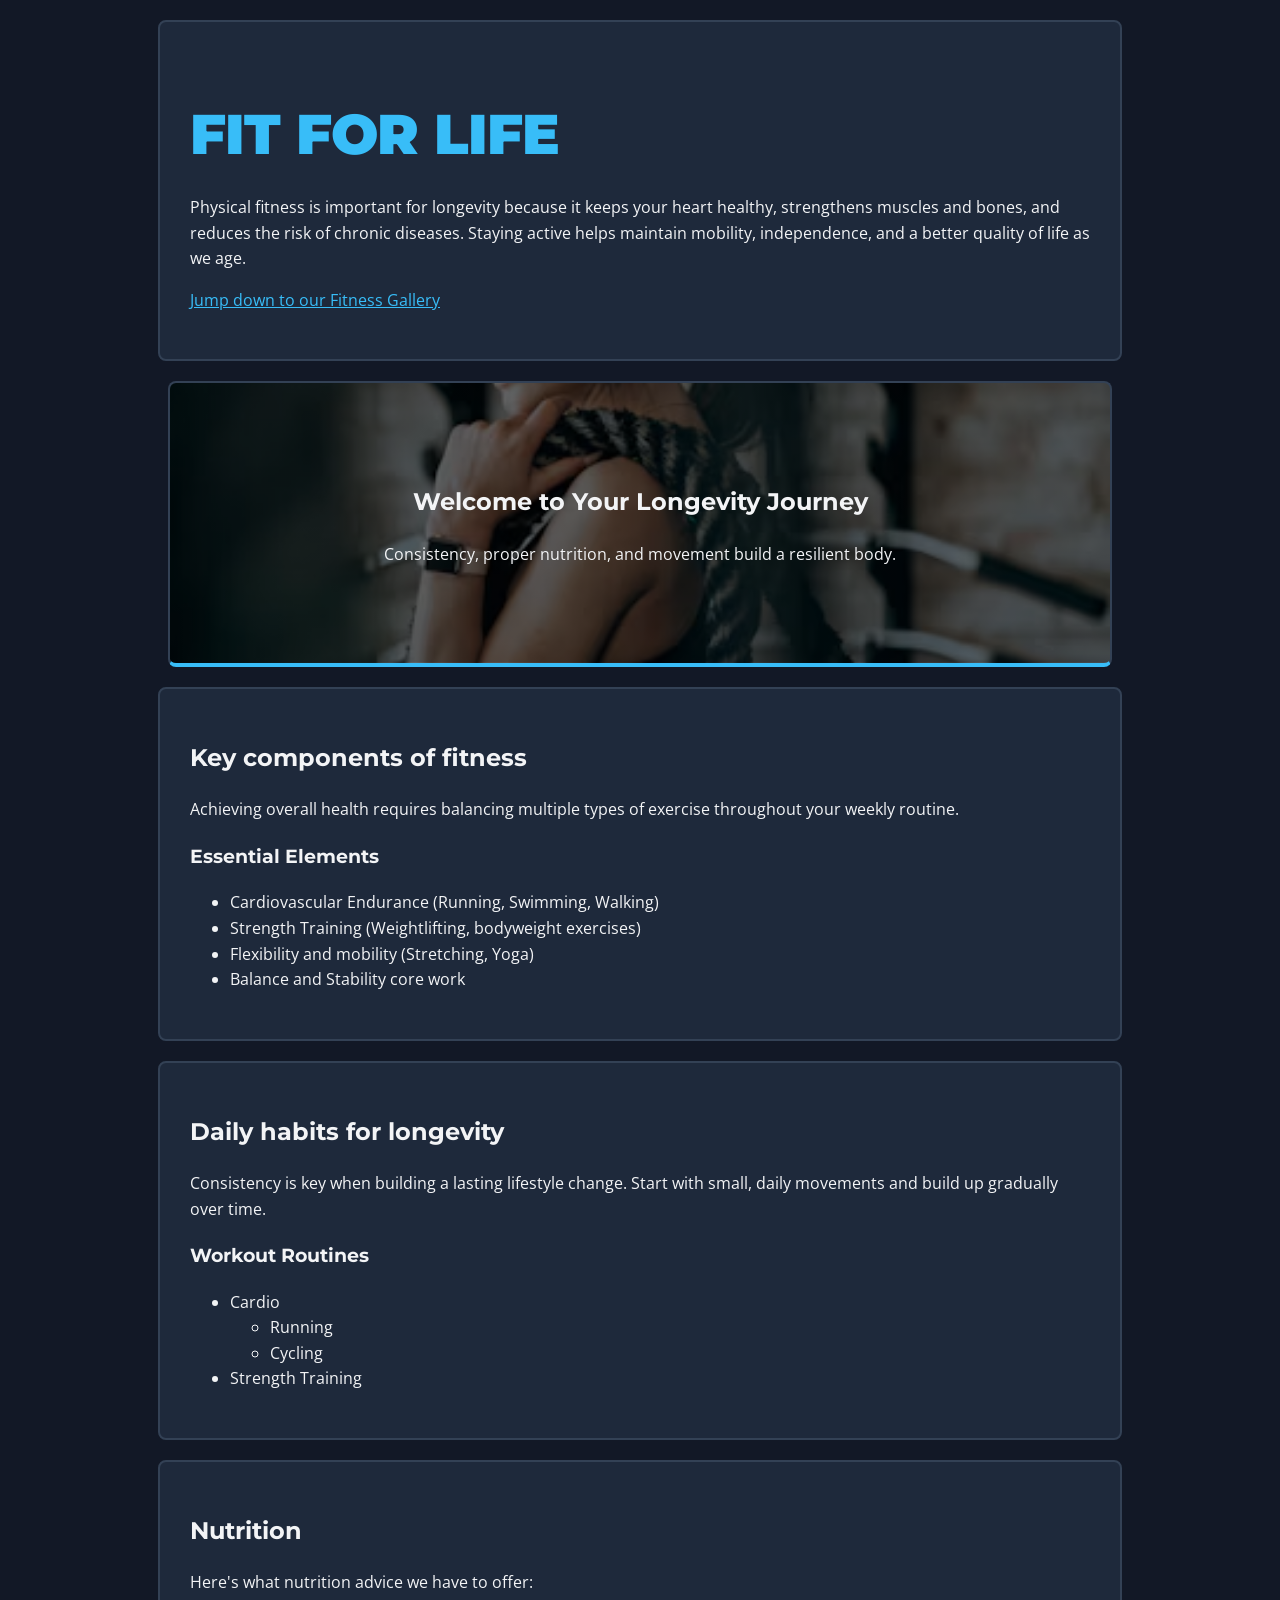
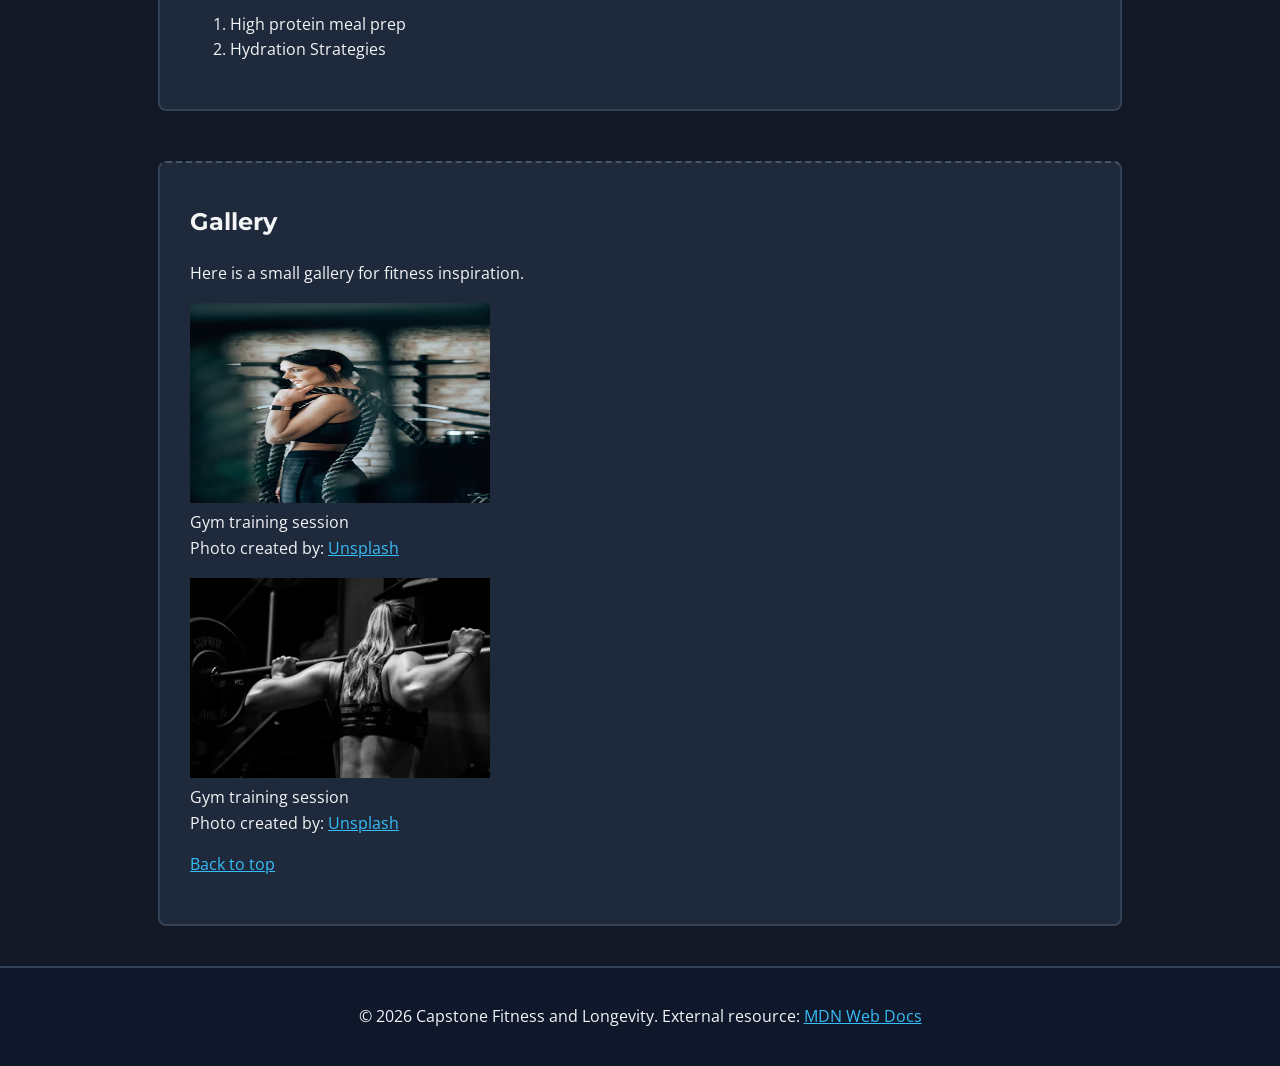
==== commit bf3dd0f6: "jj" ====
--- a/index.html
+++ b/index.html
@@ -11,6 +11,74 @@
 
     <!-- Link to your external stylesheet -->
     <link rel="stylesheet" href="style.css">
+    
+    <style>
+        /* CSS Comment: Global styles and layout */
+        body {
+            background-color: #121826; /* Deep navy-slate background */
+            color: #f3f4f6;            /* Light text for readability */
+            font-family: 'Open Sans', Arial, Helvetica, sans-serif;
+            line-height: 1.6;
+            margin: 0;
+            padding: 0;
+        }
+
+        header h1 {
+            font-family: 'Montserrat', sans-serif;
+            font-weight: 900;           /* Maximum boldness */
+            font-size: 3.5rem;          /* Large title size */
+            text-transform: uppercase;  /* Bold all-caps look */
+            letter-spacing: -1px;
+            color: #38bdf8;             /* Accent color for the title */
+            margin-bottom: 10px;
+        }
+
+        a {
+            color: #38bdf8;
+        }
+
+        /* Class Selector: Page layout using margin, padding, and border */
+        .content-box {
+            max-width: 900px;
+            margin: 20px auto;
+            padding: 30px;
+            background-color: #1e293b;
+            border: 2px solid #334155;
+            border-radius: 8px;
+        }
+
+        /* Class Selector: Banner section with background image applied */
+        .hero-banner {
+            background-image: linear-gradient(rgba(0, 0, 0, 0.6), rgba(0, 0, 0, 0.6)), url('photos1/ropes1.avif');
+            background-size: cover;
+            background-position: center;
+            text-align: center;
+            padding: 80px 20px;
+            margin: 20px auto;
+            max-width: 900px;
+            border: 2px solid #334155;
+            border-radius: 8px;
+            border-bottom: 4px solid #38bdf8;
+        }
+
+        /* ID Selector for Footer */
+        #main-footer {
+            text-align: center;
+            padding: 20px;
+            margin-top: 40px;
+            background-color: #0f172a;
+            border-top: 2px solid #334155;
+        }
+
+        /* Intentional Page Break for printing/PDF export */
+        .page-break {
+            page-break-before: always;
+            break-before: page;
+            border-top: 2px dashed #475569;
+            margin-top: 50px;
+            padding-top: 20px;
+        }
+    </style>
 </head>
 <body id="top">
 
@@ -23,7 +91,7 @@
         <p><a href="#gallery">Jump down to our Fitness Gallery</a></p>
     </header>
 
-    <!-- Banner Section with Background Image Applied -->
+    <!-- Banner Section with Background Image -->
     <section class="hero-banner">
         <h2>Welcome to Your Longevity Journey</h2>
         <p>Consistency, proper nutrition, and movement build a resilient body.</p>
@@ -58,9 +126,6 @@
             </li>
             <li>Strength Training</li>
         </ul>
-
-        <!-- YouTube Fitness Video Link (opens in a new window) -->
-        <p>Need visual guidance? Watch this helpful <a href="https://www.youtube.com/watch?v=UItW7xwoqU0" target="_blank">Full Body Workout Video on YouTube</a> for extra inspiration.</p>
     </section>
 
     <!-- Nutrition Section -->
@@ -79,7 +144,7 @@
         <h2>Gallery</h2>
         <p>Here is a small gallery for fitness inspiration.</p>
         
-        <!-- Image 1 with external link opening in a new window -->
+        <!-- Image 1 -->
         <p>
             <a href="https://unsplash.com" target="_blank">
                 <img src="photos1/ropes1.avif" alt="Person working out with battle ropes in a gym" width="300" height="200">
--- a/style.css
+++ b/style.css
@@ -1,119 +1,68 @@
-/* Base Page Styling */
+/* CSS Comment: Global styles and layout structure */
 body {
-    font-family: "Roboto", sans-serif;
-    font-size: 16px;
-    font-weight: 400;
-    font-style: normal;
-    color: #333333;
-    background-color: #f4f7f6;
-    margin: 0;
+    background-color: #121826; /* Deep navy-slate background */
+    color: #f3f4f6;            /* Light text for readability */
+    font-family: 'Open Sans', Arial, Helvetica, sans-serif;
     line-height: 1.6;
-}
-
-/* Global reset to remove default padding/margins that cause white page edges */
-*, *::before, *::after {
-    box-sizing: border-box;
-}
-
-/* 1. Div Container with max-width and auto to center content */
-.container {
-    max-width: 1000px;   /* Sets the max-width property */
-    margin: 0 auto;      /* Uses 'auto' left/right margins to center the container */
-    padding: 20px;
-    width: 100%;         /* Responsive fallback width */
-}
-
-/* Headings Styling */
-h1 {
-    color: #1b4332;
-    font-size: 38px;            /* Increased size for prominence */
-    font-weight: 900;           /* Extra bold weight */
-    text-transform: uppercase;  /* Gives it a punchy, bold look */
-    letter-spacing: -0.5px;     /* Tightens spacing for a modern feel */
-    margin-bottom: 15px;
-}
-
-h2 {
-    color: #2d6a4f;
-    font-size: 24px;
-    font-weight: 700;
-    border-left: 5px solid #2d6a4f;
-    padding-left: 10px;
-}
-
-h3 {
-    color: #40916c;
-    font-size: 20px;
-    font-weight: 700;
-}
-
-/* Class Selector (.card-section) */
-.card-section {
-    background-color: #ffffff;
-    padding: 25px;
-    margin-bottom: 25px;
-    border: 1px solid #d3d3d3;
-    border-radius: 8px;
-    width: 100%;
-}
-
-/* 2. Background Image & Background Position Properties */
-.hero-banner {
-    background-image: url('fit-backround.avif'); /* Sets the background-image property */
-    background-position: center;              /* Sets the background-position property */
-    background-size: cover;                   /* Ensures image covers the banner cleanly */
-    color: #ffffff;                           /* Changes text color for contrast against the image */
-    border-top: 6px solid #1b4332;
-    position: relative;
-}
-
-/* Adding a dark overlay on the hero banner text for readability */
-.hero-banner::before {
-    content: "";
-    position: absolute;
-    top: 0; left: 0; width: 100%; height: 100%;
-    background-color: rgba(0, 0, 0, 0.5); /* Dimming background image slightly */
-    border-radius: 8px;
-    z-index: 1;
-}
-
-.hero-banner > * {
-    position: relative;
-    z-index: 2; /* Keeps text above the dark overlay */
-}
-
-/* Identifier (ID) Selector (#gallery) */
-#gallery {
-    background-color: #f8f9fa;
-    border: 2px dashed #40916c;
-}
-
-.gallery-container {
-    width: 90%;
-    margin: 0 auto;
-    padding: 10px;
-}
-
-/* Image Border Fixes */
-img {
-    display: block;      /* Removes the default inline baseline gap underneath images */
-    max-width: 100%;     /* Makes images responsive */
-    height: auto;        /* Preserves aspect ratio */
-    border: none;        /* Removes default borders */
     margin: 0;
     padding: 0;
 }
 
-/* Ensures images inside your gallery fill their containers cleanly without white space */
-.gallery-container img {
-    width: 100%;
-    height: 100%;
-    object-fit: cover;   /* Prevents letterboxing/distortion */
-    display: block;
+h1, h2, h3 {
+    font-family: 'Montserrat', sans-serif;
 }
 
-/* Links Styling */
+header h1 {
+    font-weight: 900;           /* Maximum boldness */
+    font-size: 3.5rem;          /* Large title size */
+    text-transform: uppercase;  /* Bold all-caps look */
+    letter-spacing: -1px;
+    color: #38bdf8;             /* Accent color for the title */
+    margin-bottom: 10px;
+}
+
 a {
-    color: #1b4332;
-    font-weight: 700;
+    color: #38bdf8;
+}
+
+/* Class Selector: Page layout using margin, padding, and border */
+.content-box {
+    max-width: 900px;
+    margin: 20px auto;
+    padding: 30px;
+    background-color: #1e293b;
+    border: 2px solid #334155;
+    border-radius: 8px;
+}
+
+/* Class Selector: Banner section featuring the background image */
+.hero-banner {
+    background-image: linear-gradient(rgba(0, 0, 0, 0.6), rgba(0, 0, 0, 0.6)), url('photos1/ropes1.avif');
+    background-size: cover;
+    background-position: center;
+    text-align: center;
+    padding: 80px 20px;
+    margin: 20px auto;
+    max-width: 900px;
+    border: 2px solid #334155;
+    border-radius: 8px;
+    border-bottom: 4px solid #38bdf8;
+}
+
+/* ID Selector for Footer */
+#main-footer {
+    text-align: center;
+    padding: 20px;
+    margin-top: 40px;
+    background-color: #0f172a;
+    border-top: 2px solid #334155;
+}
+
+/* Intentional Page Break for printing/PDF export */
+.page-break {
+    page-break-before: always;
+    break-before: page;
+    border-top: 2px dashed #475569;
+    margin-top: 50px;
+    padding-top: 20px;
 }
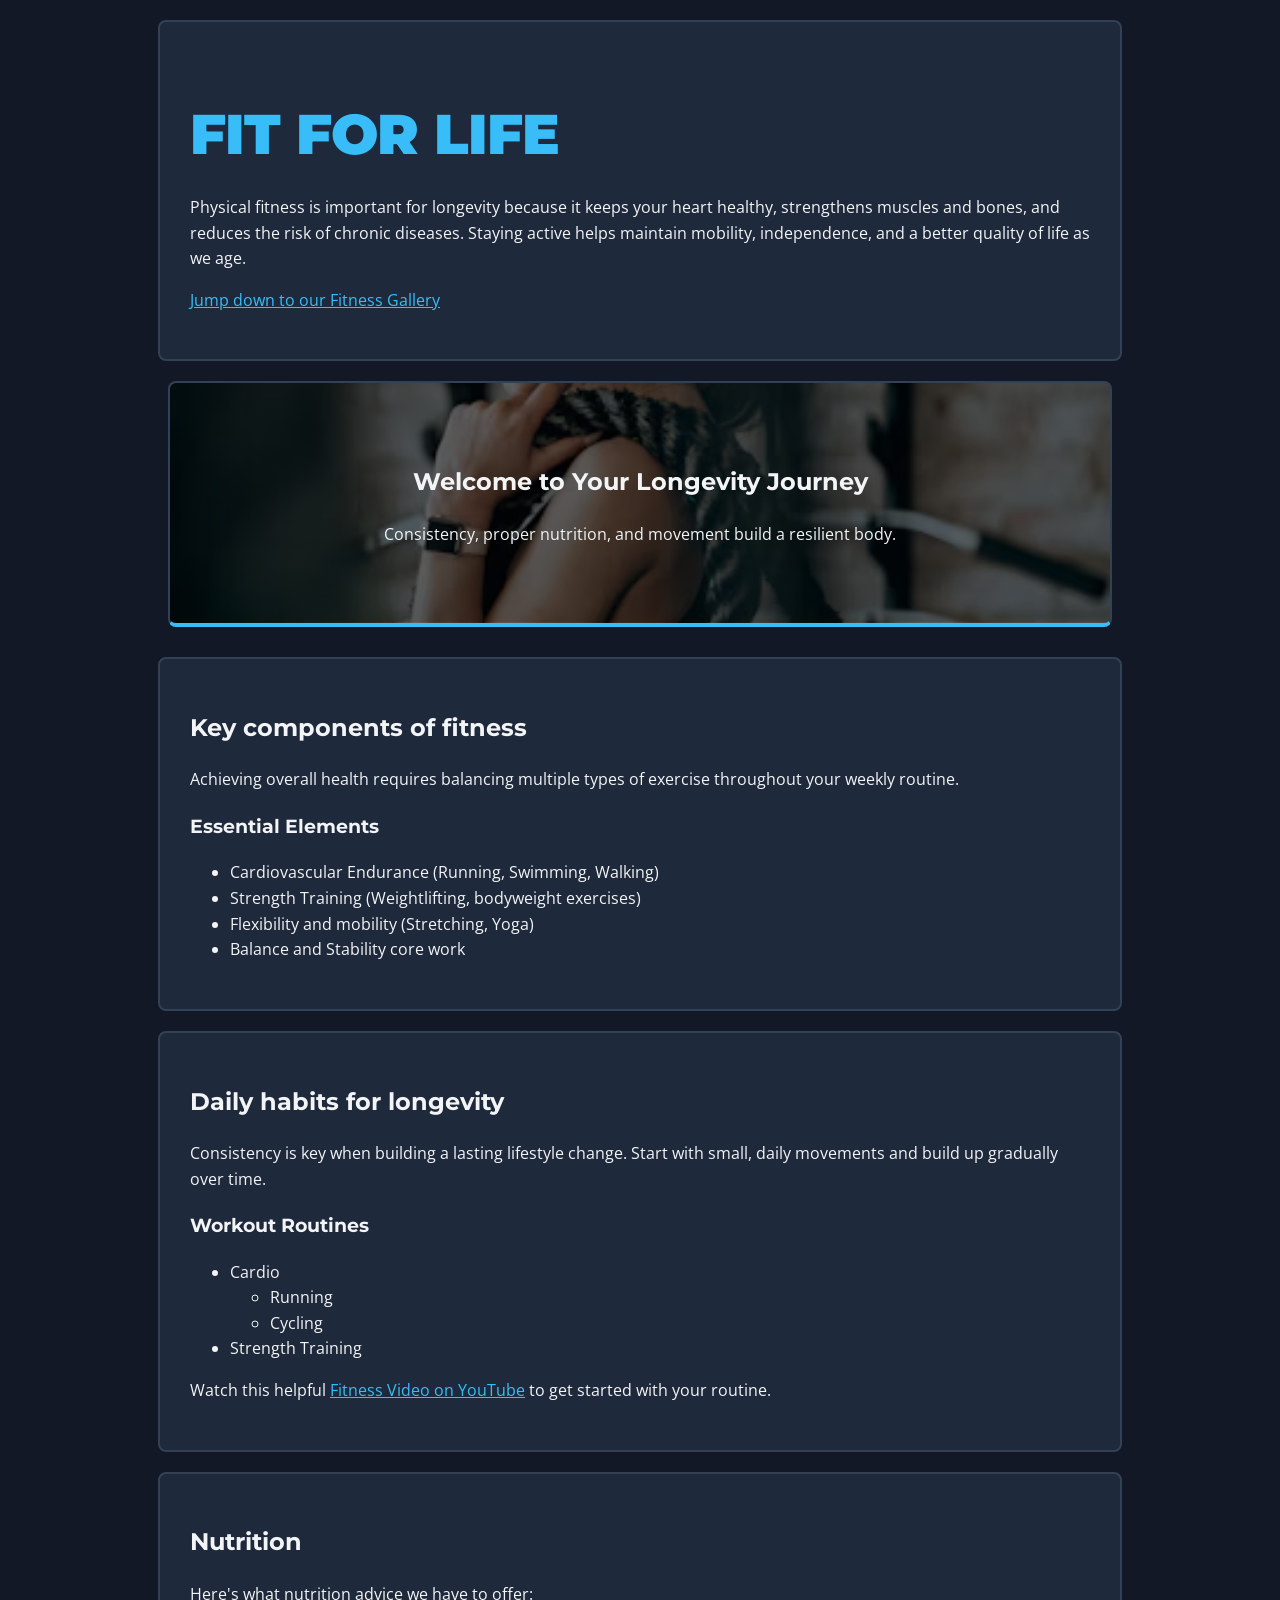
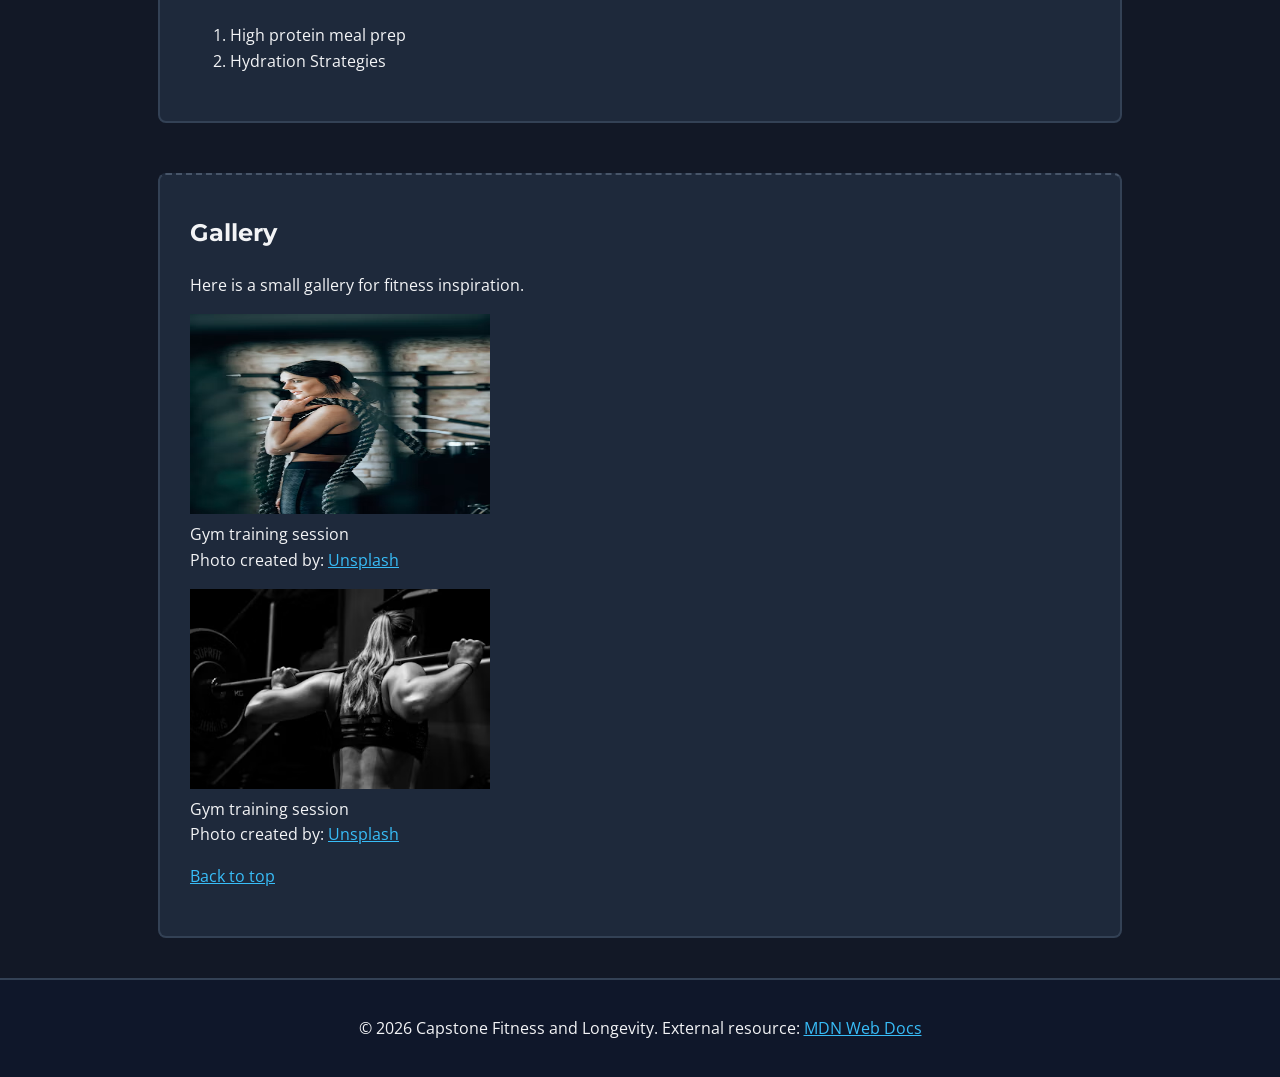
==== commit b16461e4: "youtube link" ====
--- a/index.html
+++ b/index.html
@@ -47,17 +47,14 @@
             border-radius: 8px;
         }
 
-        /* Class Selector: Banner section with background image applied */
+        /* Class Selector: Banner section with background image */
         .hero-banner {
             background-image: linear-gradient(rgba(0, 0, 0, 0.6), rgba(0, 0, 0, 0.6)), url('photos1/ropes1.avif');
             background-size: cover;
             background-position: center;
             text-align: center;
-            padding: 80px 20px;
-            margin: 20px auto;
-            max-width: 900px;
-            border: 2px solid #334155;
-            border-radius: 8px;
+            padding: 60px 20px;
+            margin-bottom: 30px;
             border-bottom: 4px solid #38bdf8;
         }
 
@@ -126,6 +123,9 @@
             </li>
             <li>Strength Training</li>
         </ul>
+
+        <!-- External YouTube Fitness Video Link -->
+        <p>Watch this helpful <a href="https://www.youtube.com/watch?v=Bj_LahW_y6o" target="_blank">Fitness Video on YouTube</a> to get started with your routine.</p>
     </section>
 
     <!-- Nutrition Section -->
